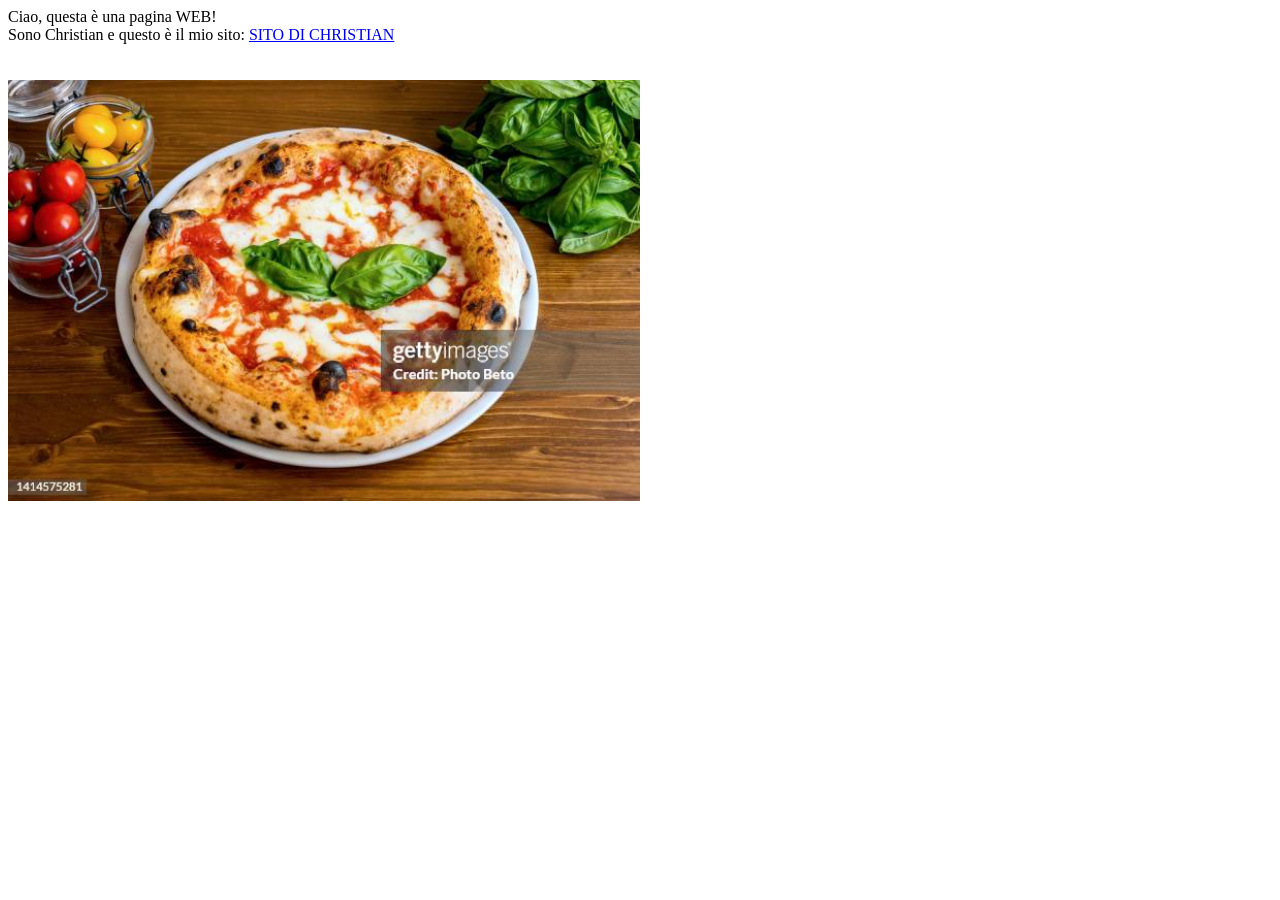
==== index.html @ 02cabf5c "primo upload" ====
<html>
  <head>


  </head>
  <body>
  Ciao, questa è una pagina WEB!
<br>
Sono Christian e questo è il mio sito: <a href="https://www.corriere.it">SITO DI CHRISTIAN</a>
<br>
<br>
<br>

<img src="pizza.jpg" width="50%">

  </body>
</html>
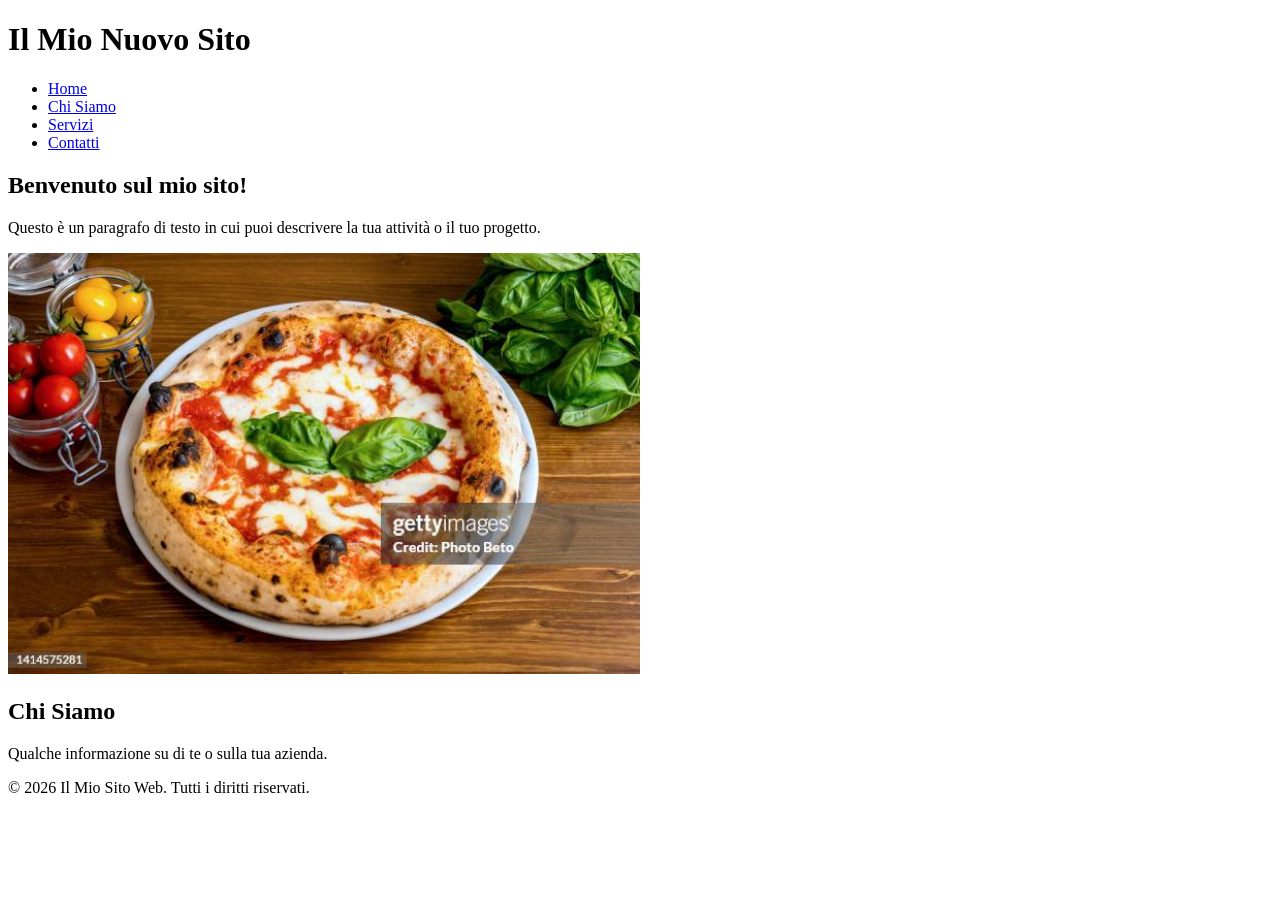
==== commit c2d14e0c: "Revamp index.html with new layout and content Updated the HTML structure with a header, main section" ====
--- a/index.html
+++ b/index.html
@@ -1,17 +1,42 @@
-<html>
-  <head>
+<!DOCTYPE html>
+<html lang="it">
+<head>
+    <meta charset="UTF-8">
+    <meta name="viewport" content="width=device-width, initial-scale=1.0">
+    <title>Titolo del mio Sito Web</title>
+    <link rel="stylesheet" href="style.css">
+</head>
+<body>
 
+    <header>
+        <h1>Il Mio Nuovo Sito</h1>
+        <nav>
+            <ul>
+                <li><a href="#home">Home</a></li>
+                <li><a href="#chi-siamo">Chi Siamo</a></li>
+                <li><a href="#servizi">Servizi</a></li>
+                <li><a href="#contatti">Contatti</a></li>
+            </ul>
+        </nav>
+    </header>
 
-  </head>
-  <body>
-  Ciao, questa è una pagina WEB!
-<br>
-Sono Christian e questo è il mio sito: <a href="https://www.corriere.it">SITO DI CHRISTIAN</a>
-<br>
-<br>
-<br>
+    <main>
+        <section id="home">
+            <h2>Benvenuto sul mio sito!</h2>
+            <p>Questo è un paragrafo di testo in cui puoi descrivere la tua attività o il tuo progetto.</p>
+          <img src="pizza.jpg" width="50%">
+        </section>
 
-<img src="pizza.jpg" width="50%">
+        <section id="chi-siamo">
+            <h2>Chi Siamo</h2>
+            <p>Qualche informazione su di te o sulla tua azienda.</p>
+        </section>
+    </main>
 
-  </body>
+    <footer>
+        <p>&copy; 2026 Il Mio Sito Web. Tutti i diritti riservati.</p>
+    </footer>
+
+    <script src="script.js"></script>
+</body>
 </html>
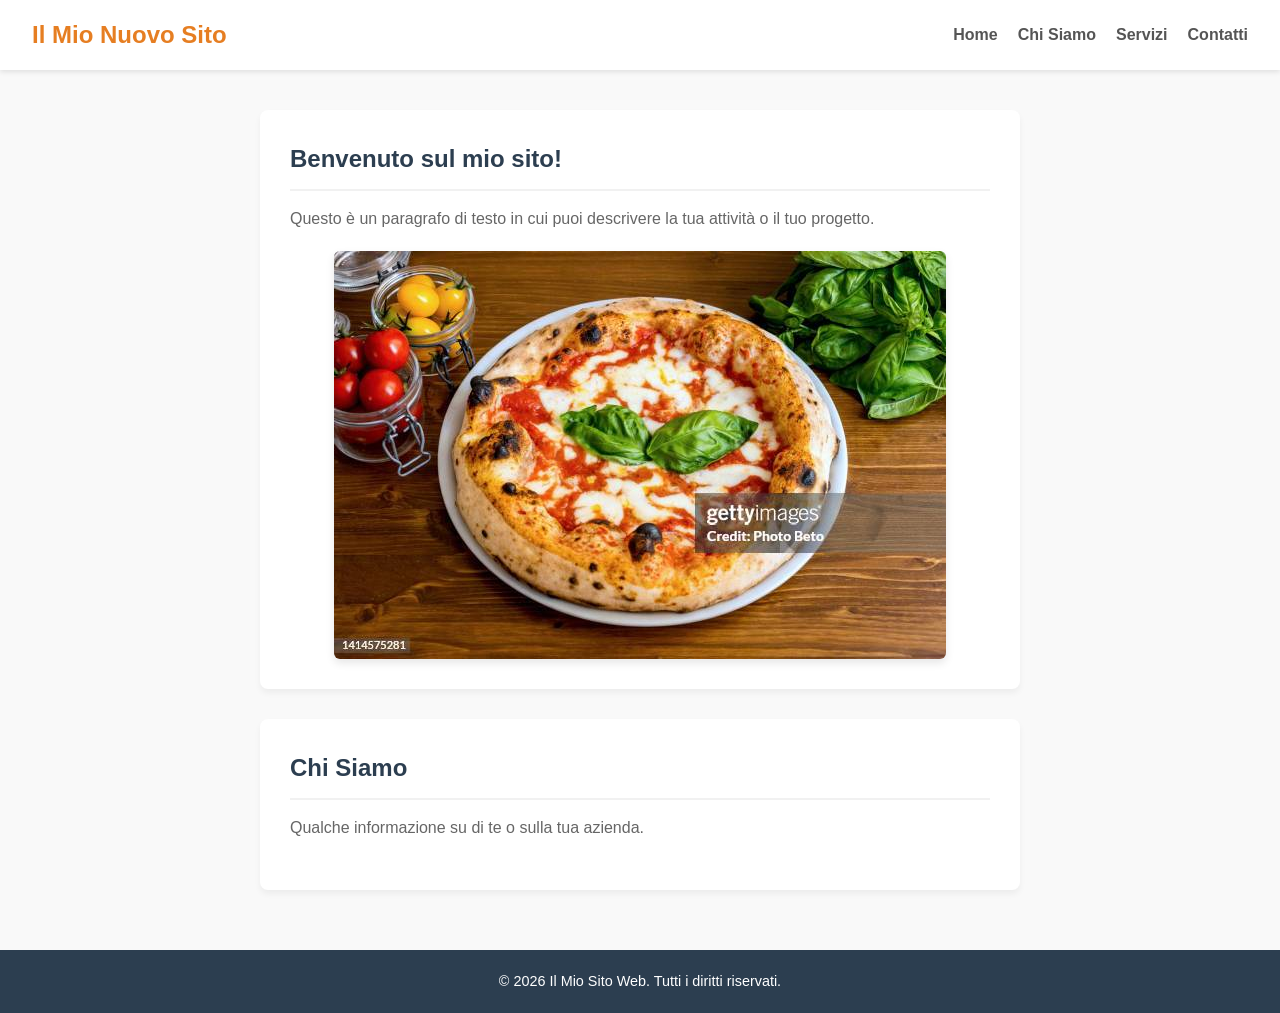
==== commit 9b75860f: "Add alt attribute to image in index.html Updated image tag to include alt attribute for accessibilit" ====
--- a/index.html
+++ b/index.html
@@ -24,7 +24,7 @@
         <section id="home">
             <h2>Benvenuto sul mio sito!</h2>
             <p>Questo è un paragrafo di testo in cui puoi descrivere la tua attività o il tuo progetto.</p>
-          <img src="pizza.jpg" width="50%">
+          <img src="pizza.jpg" alt="Una deliziosa pizza">
         </section>
 
         <section id="chi-siamo">
--- a/style.css
+++ b/style.css
@@ -0,0 +1,110 @@
+/* 1. RESET & IMPOSTAZIONI DI BASE */
+* {
+    margin: 0;
+    padding: 0;
+    box-sizing: border-box;
+}
+
+body {
+    font-family: 'Segoe UI', Tahoma, Geneva, Verdana, sans-serif;
+    line-height: 1.6;
+    background-color: #f9f9f9;
+    color: #333;
+}
+
+/* 2. INTESTAZIONE (HEADER) & MENU */
+header {
+    background-color: #fff;
+    box-shadow: 0 2px 5px rgba(0,0,0,0.1);
+    padding: 1rem 2rem;
+    position: sticky;
+    top: 0;
+    z-index: 100;
+    display: flex;
+    justify-content: space-between;
+    align-items: center;
+    flex-wrap: wrap;
+}
+
+header h1 {
+    color: #e67e22; /* Un bel color arancio/mattone */
+    font-size: 1.5rem;
+}
+
+nav ul {
+    list-style: none;
+    display: flex;
+    gap: 20px;
+}
+
+nav a {
+    text-decoration: none;
+    color: #555;
+    font-weight: 600;
+    transition: color 0.3s;
+}
+
+nav a:hover {
+    color: #e67e22;
+}
+
+/* 3. CONTENUTI (MAIN & SEZIONI) */
+main {
+    max-width: 800px;
+    margin: 40px auto;
+    padding: 0 20px;
+}
+
+section {
+    background: #fff;
+    padding: 30px;
+    margin-bottom: 30px;
+    border-radius: 8px;
+    box-shadow: 0 4px 6px rgba(0,0,0,0.05);
+}
+
+section h2 {
+    color: #2c3e50;
+    margin-bottom: 15px;
+    border-bottom: 2px solid #f1f1f1;
+    padding-bottom: 10px;
+}
+
+section p {
+    margin-bottom: 20px;
+    color: #666;
+}
+
+/* Gestione dell'immagine della pizza */
+section img {
+    display: block;
+    max-width: 100%; /* Impedisce all'immagine di uscire dallo schermo */
+    height: auto;
+    border-radius: 6px;
+    margin: 15px auto 0 auto; /* La centra nella sezione */
+    box-shadow: 0 4px 8px rgba(0,0,0,0.1);
+}
+
+/* 4. PIÈ DI PAGINA (FOOTER) */
+footer {
+    text-align: center;
+    padding: 20px;
+    background-color: #2c3e50;
+    color: #fff;
+    font-size: 0.9rem;
+    margin-top: 60px;
+}
+
+/* 5. OTTIMIZZAZIONE PER SMARTPHONE */
+@media (max-width: 600px) {
+    header {
+        flex-direction: column;
+        text-align: center;
+        gap: 10px;
+    }
+    
+    nav ul {
+        flex-direction: column;
+        gap: 10px;
+    }
+}
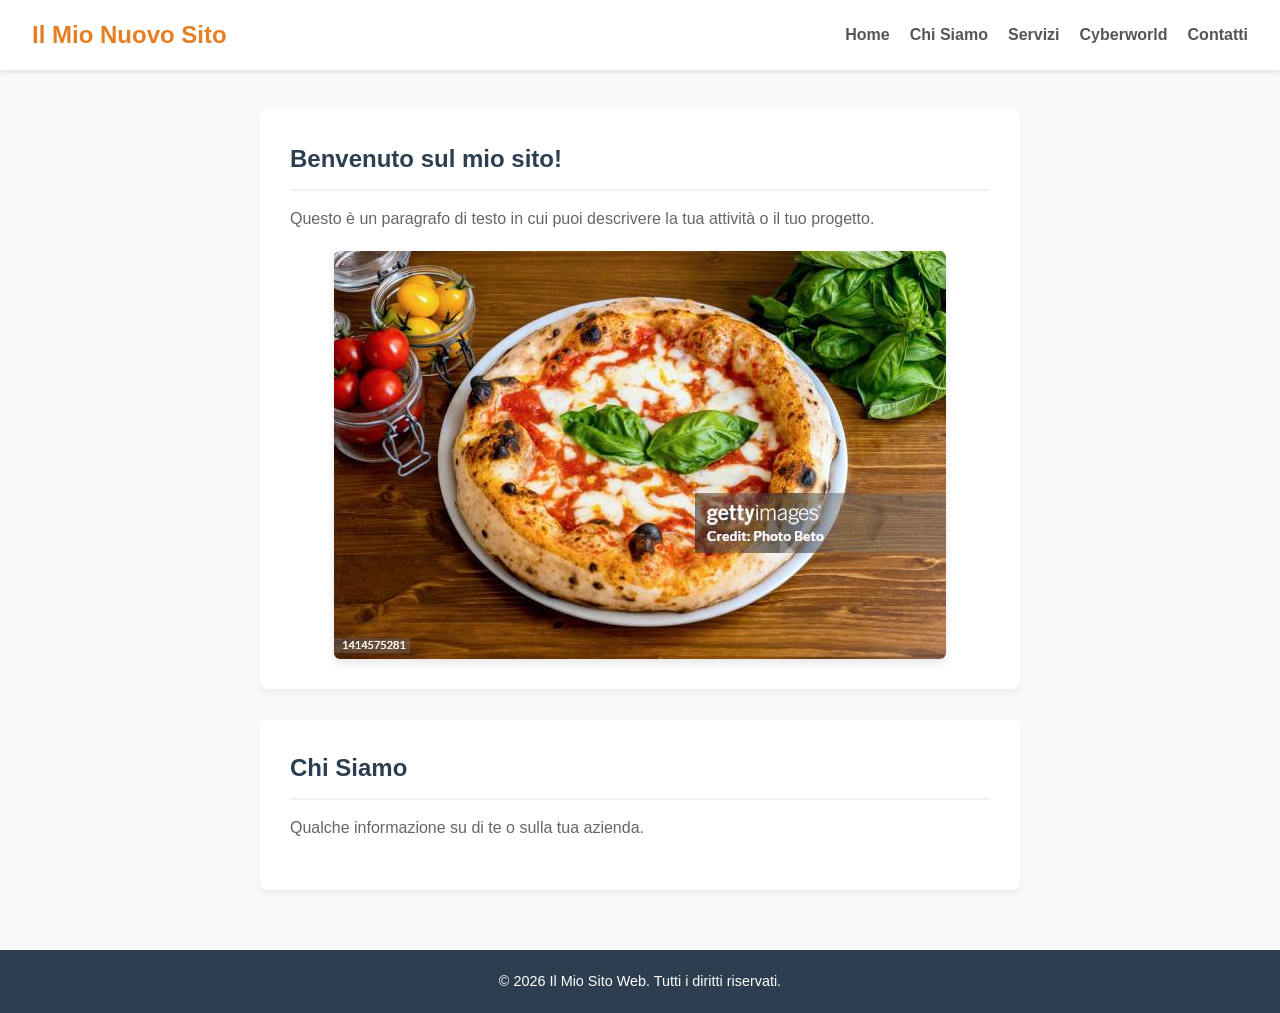
==== commit 76b43c3a: "Add Cyberworld link to navigation menu" ====
--- a/index.html
+++ b/index.html
@@ -3,8 +3,9 @@
 <head>
     <meta charset="UTF-8">
     <meta name="viewport" content="width=device-width, initial-scale=1.0">
-    <title>Titolo del mio Sito Web</title>
+    <title>Christian - Sito del MAST</title>
     <link rel="stylesheet" href="style.css">
+    <link rel="icon" href="data:image/svg+xml,<svg xmlns=%22http://www.w3.org/2000/svg%22 viewBox=%220 0 100 100%22><text y=%22.9em%22 font-size=%2290%22>🍕</text></svg>">
 </head>
 <body>
 
@@ -15,6 +16,7 @@
                 <li><a href="#home">Home</a></li>
                 <li><a href="#chi-siamo">Chi Siamo</a></li>
                 <li><a href="#servizi">Servizi</a></li>
+                <li><a href="cyberworld.html">Cyberworld</a></li>
                 <li><a href="#contatti">Contatti</a></li>
             </ul>
         </nav>
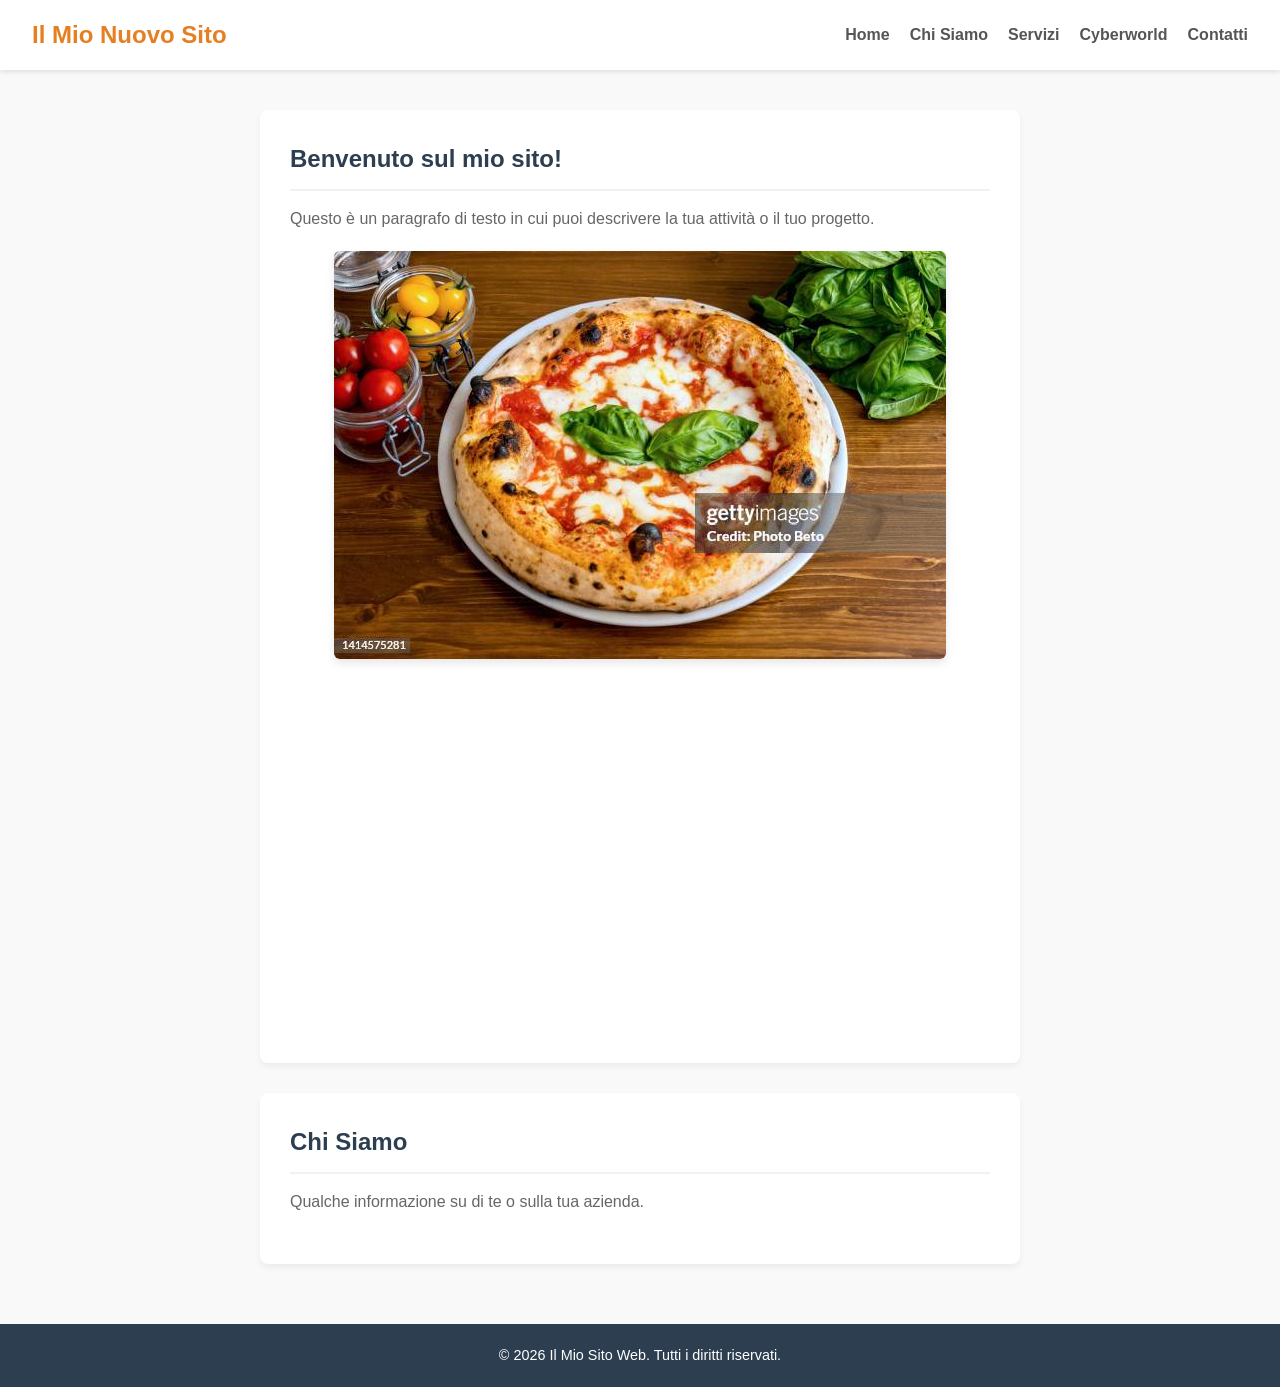
==== commit c6db1a0f: "Embed YouTube video in index.html Added an iframe to embed a YouTube video in the home section." ====
--- a/index.html
+++ b/index.html
@@ -27,6 +27,12 @@
             <h2>Benvenuto sul mio sito!</h2>
             <p>Questo è un paragrafo di testo in cui puoi descrivere la tua attività o il tuo progetto.</p>
           <img src="pizza.jpg" alt="Una deliziosa pizza">
+            <br>
+            <br>
+
+            <iframe width="560" height="315" src="https://www.youtube.com/embed/YJXkSFOVZZw?si=mL8WyEBG8cOiNuAD" title="YouTube video player" frameborder="0" allow="accelerometer; autoplay; clipboard-write; encrypted-media; gyroscope; picture-in-picture; web-share" referrerpolicy="strict-origin-when-cross-origin" allowfullscreen></iframe>
+
+            
         </section>
 
         <section id="chi-siamo">
